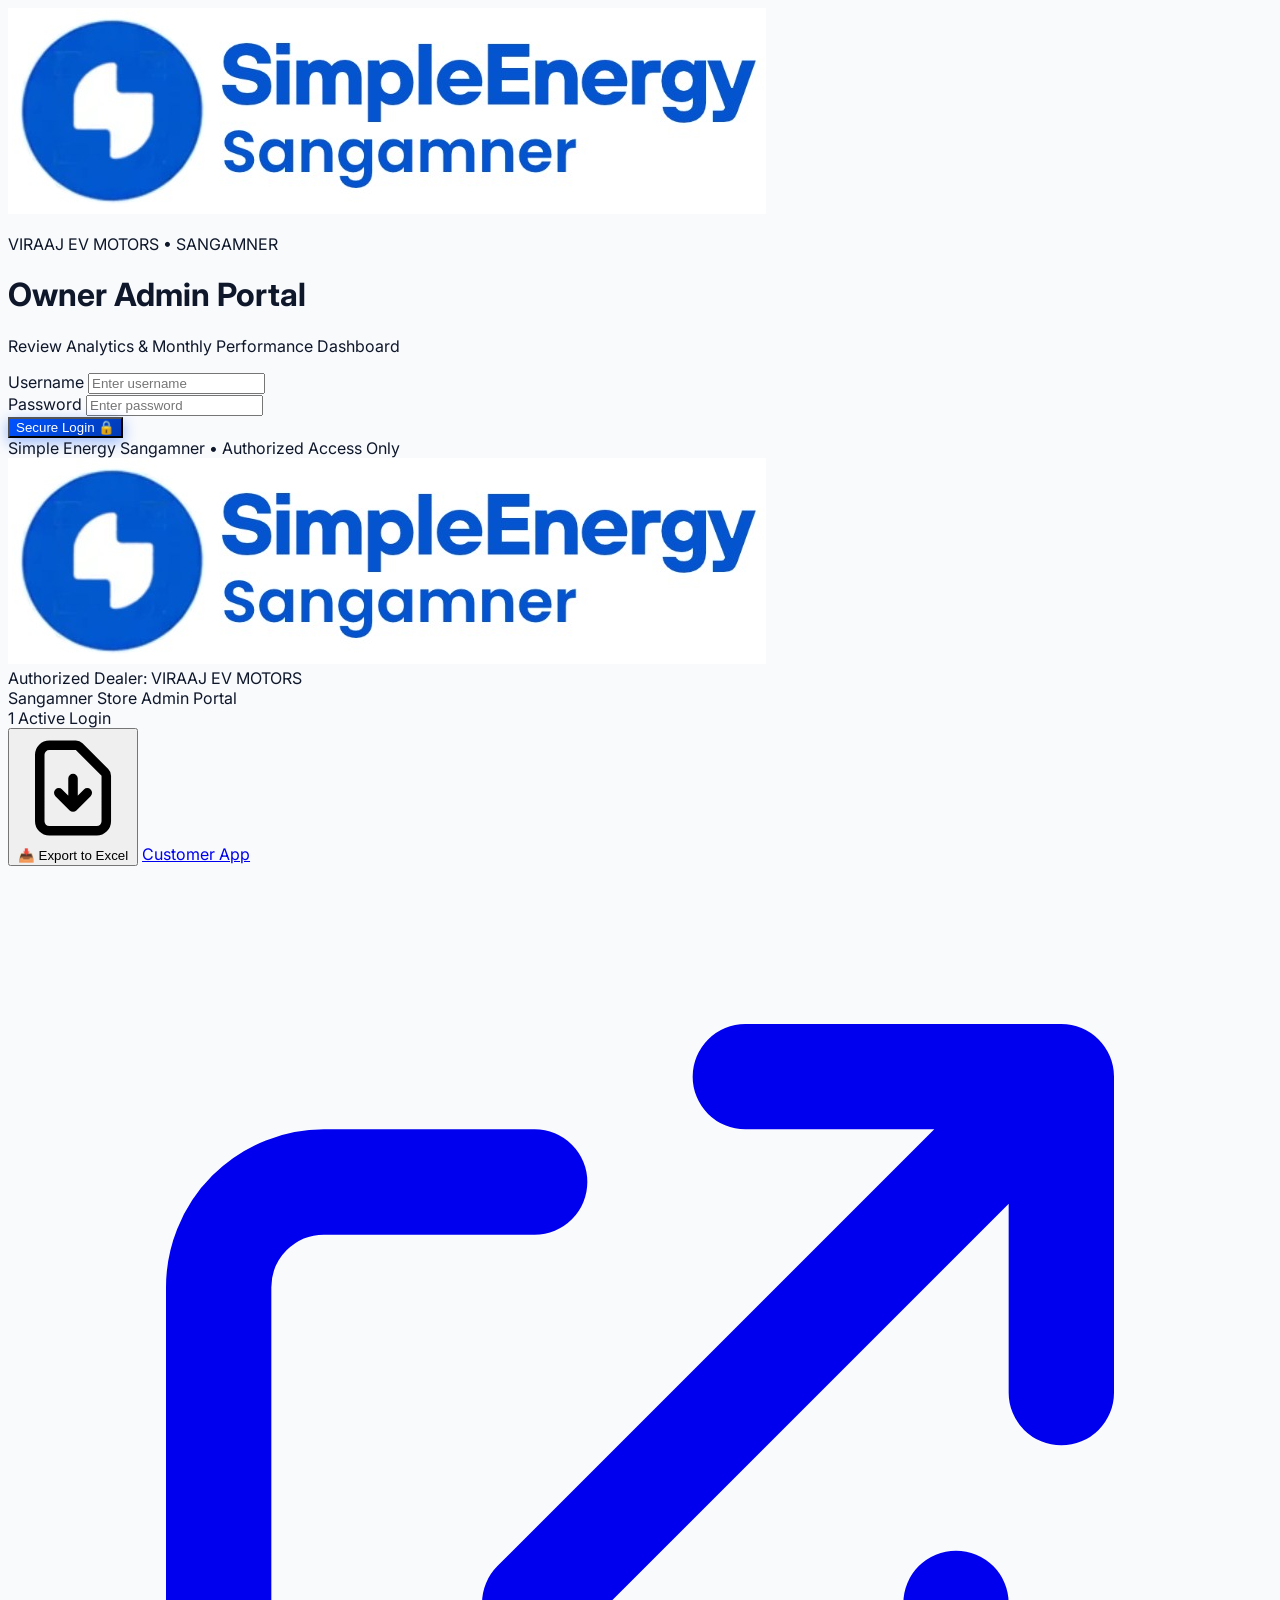
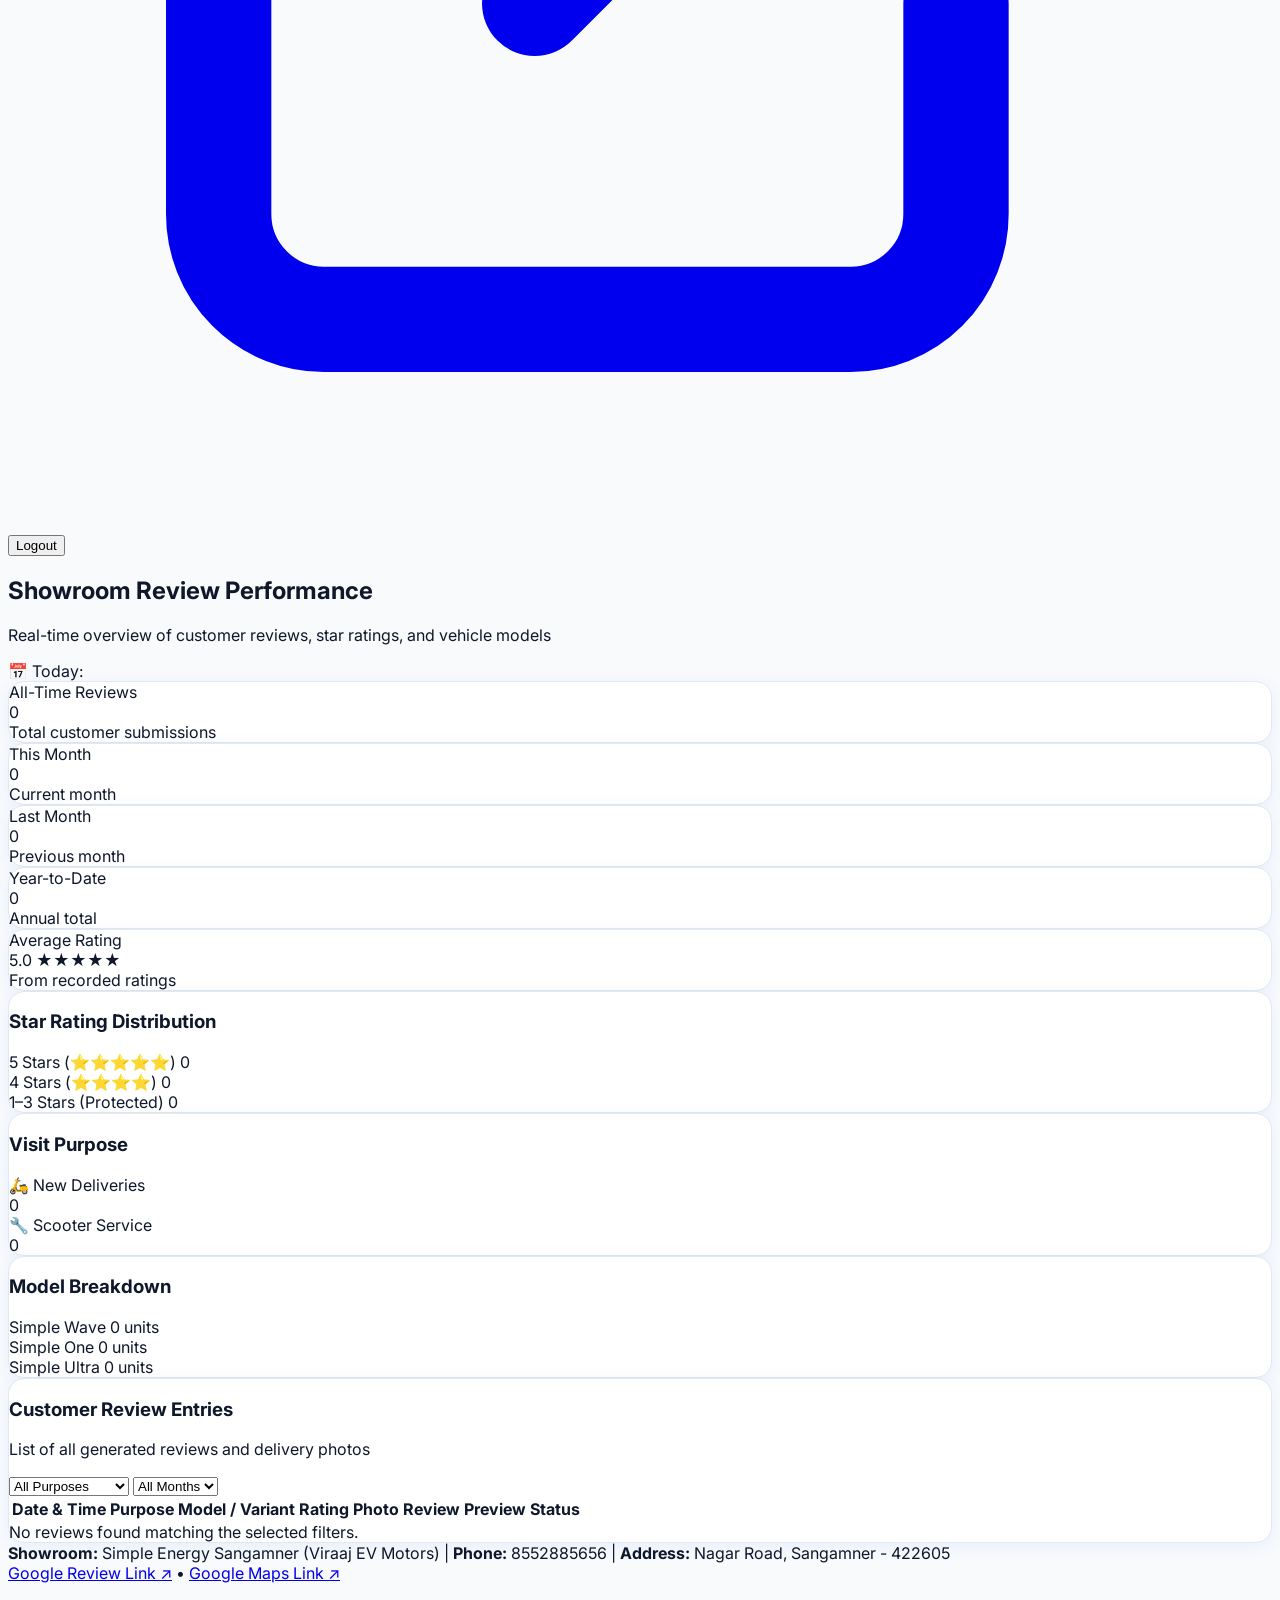
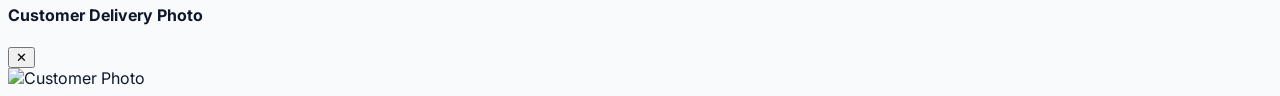
==== admin.html @ 9035f69a "Initial commit" ====
<!DOCTYPE html>
<html lang="en">
<head>
  <meta charset="UTF-8">
  <meta name="viewport" content="width=device-width, initial-scale=1.0">
  <title>Admin Portal - Simple Energy Sangamner | Viraaj EV Motors</title>
  <script src="https://cdn.tailwindcss.com"></script>
  <link rel="preconnect" href="https://fonts.googleapis.com">
  <link rel="preconnect" href="https://fonts.gstatic.com" crossorigin>
  <link href="https://fonts.googleapis.com/css2?family=Inter:wght@400;500;600;700;800;900&display=swap" rel="stylesheet">
  <link rel="stylesheet" href="style.css">
</head>
<body class="bg-slate-100 min-h-screen text-slate-800 font-sans">

  <!-- LOGIN SCREEN (Visible when not authenticated) -->
  <div id="loginSection" class="min-h-screen flex items-center justify-center p-4">
    <div class="bg-white max-w-md w-full rounded-2xl shadow-xl p-8 border border-slate-200">
      
      <div class="text-center mb-6 select-none">
        <!-- Official Logo Image -->
        <div class="flex justify-center mb-3">
          <img src="assets/official-logo.png" alt="Simple Energy Sangamner" class="h-14 w-auto object-contain">
        </div>
        <p class="text-xs font-bold text-slate-500 uppercase tracking-widest mt-1">VIRAAJ EV MOTORS • SANGAMNER</p>
        <h1 class="text-xl font-black text-slate-900 mt-3">Owner Admin Portal</h1>
        <p class="text-xs text-slate-500 mt-1">Review Analytics &amp; Monthly Performance Dashboard</p>
      </div>

      <div id="loginError" class="hidden mb-4 p-3 bg-rose-50 border border-rose-200 text-rose-700 text-xs rounded-xl font-medium"></div>

      <form id="loginForm" class="space-y-4">
        <div>
          <label class="block text-xs font-bold text-slate-700 uppercase mb-1">Username</label>
          <input type="text" id="usernameInput" required class="w-full p-3 border border-slate-300 rounded-xl text-sm focus:ring-2 focus:ring-blue-500 focus:outline-none" placeholder="Enter username">
        </div>

        <div>
          <label class="block text-xs font-bold text-slate-700 uppercase mb-1">Password</label>
          <input type="password" id="passwordInput" required class="w-full p-3 border border-slate-300 rounded-xl text-sm focus:ring-2 focus:ring-blue-500 focus:outline-none" placeholder="Enter password">
        </div>

        <button type="submit" class="brand-button-primary w-full py-3.5 rounded-xl font-bold text-sm transition">
          Secure Login 🔒
        </button>
      </form>

      <div class="mt-6 pt-4 border-t border-slate-100 text-center text-[11px] text-slate-400">
        Simple Energy Sangamner • Authorized Access Only
      </div>
    </div>
  </div>

  <!-- DASHBOARD SECTION (Visible when authenticated) -->
  <div id="dashboardSection" class="hidden min-h-screen pb-12">
    
    <!-- Top Admin Bar -->
    <header class="bg-white border-b border-slate-200 sticky top-0 z-30 shadow-sm">
      <div class="max-w-7xl mx-auto px-4 sm:px-6 py-3 flex flex-wrap justify-between items-center gap-4">
        
        <div class="flex items-center gap-3 select-none">
          <img src="assets/official-logo.png" alt="Simple Energy Sangamner" class="h-10 w-auto object-contain">
          <div class="h-6 w-px bg-slate-300 hidden sm:block"></div>
          <div class="hidden sm:flex flex-col">
            <div class="text-[10px] font-bold text-slate-500 uppercase tracking-wider">Authorized Dealer: VIRAAJ EV MOTORS</div>
            <div class="text-xs font-black text-slate-900 leading-tight">Sangamner Store Admin Portal</div>
          </div>
        </div>

        <div class="flex items-center gap-3">
          <!-- Session Badge -->
          <div id="activeSessionsBadge" class="hidden sm:flex items-center gap-1.5 px-2.5 py-1 bg-emerald-50 text-emerald-700 border border-emerald-200 rounded-full text-xs font-semibold">
            <span class="w-2 h-2 rounded-full bg-emerald-500 animate-pulse"></span>
            <span id="sessionCountText">1 Active Login</span>
          </div>

          <!-- Excel Export Button -->
          <button id="exportExcelBtn" class="px-3.5 py-2 bg-emerald-600 hover:bg-emerald-700 text-white rounded-xl text-xs font-bold shadow flex items-center gap-1.5 transition">
            <svg class="w-4 h-4" fill="none" stroke="currentColor" viewBox="0 0 24 24">
              <path stroke-linecap="round" stroke-linejoin="round" stroke-width="2" d="M12 10v6m0 0l-3-3m3 3l3-3m2 8H7a2 2 0 01-2-2V5a2 2 0 012-2h5.586a1 1 0 01.707.293l5.414 5.414a1 1 0 01.293.707V19a2 2 0 01-2 2z"></path>
            </svg>
            <span>📥 Export to Excel</span>
          </button>

          <!-- Back to Customer View -->
          <a href="index.html" target="_blank" class="px-3 py-2 bg-slate-100 hover:bg-slate-200 text-slate-700 rounded-xl text-xs font-semibold border border-slate-200 transition flex items-center gap-1">
            <span>Customer App</span>
            <svg class="w-3.5 h-3.5" fill="none" stroke="currentColor" viewBox="0 0 24 24">
              <path stroke-linecap="round" stroke-linejoin="round" stroke-width="2" d="M10 6H6a2 2 0 00-2 2v10a2 2 0 002 2h10a2 2 0 002-2v-4M14 4h6m0 0v6m0-6L10 14"></path>
            </svg>
          </a>

          <!-- Logout Button -->
          <button id="logoutBtn" class="px-3 py-2 bg-slate-800 hover:bg-slate-900 text-white rounded-xl text-xs font-semibold transition">
            Logout
          </button>
        </div>

      </div>
    </header>

    <!-- Main Dashboard Container -->
    <main class="max-w-7xl mx-auto px-4 sm:px-6 mt-6">
      
      <!-- Welcome Header -->
      <div class="flex flex-col sm:flex-row justify-between items-start sm:items-center gap-2 mb-6">
        <div>
          <h2 class="text-xl sm:text-2xl font-black text-slate-900">Showroom Review Performance</h2>
          <p class="text-xs text-slate-500 mt-0.5">Real-time overview of customer reviews, star ratings, and vehicle models</p>
        </div>
        <div class="text-xs text-slate-500 bg-white border border-slate-200 px-3 py-1.5 rounded-lg shadow-sm">
          <span>📅 Today: </span><strong id="currentDateDisplay" class="text-slate-800"></strong>
        </div>
      </div>

      <!-- KPI METRIC CARDS -->
      <div class="grid grid-cols-2 lg:grid-cols-5 gap-3 sm:gap-4 mb-6">
        
        <!-- Total Reviews -->
        <div class="brand-card p-4 bg-white border-blue-100">
          <div class="text-[11px] font-bold text-slate-500 uppercase tracking-wider">All-Time Reviews</div>
          <div id="kpiTotalReviews" class="text-2xl sm:text-3xl font-black text-blue-600 mt-1">0</div>
          <div class="text-[10px] text-slate-400 mt-1">Total customer submissions</div>
        </div>

        <!-- This Month -->
        <div class="brand-card p-4 bg-white border-emerald-100">
          <div class="text-[11px] font-bold text-slate-500 uppercase tracking-wider">This Month</div>
          <div id="kpiThisMonth" class="text-2xl sm:text-3xl font-black text-emerald-600 mt-1">0</div>
          <div id="kpiThisMonthLabel" class="text-[10px] text-emerald-700 font-medium mt-1">Current month</div>
        </div>

        <!-- Last Month -->
        <div class="brand-card p-4 bg-white border-slate-200">
          <div class="text-[11px] font-bold text-slate-500 uppercase tracking-wider">Last Month</div>
          <div id="kpiLastMonth" class="text-2xl sm:text-3xl font-black text-slate-800 mt-1">0</div>
          <div id="kpiLastMonthLabel" class="text-[10px] text-slate-400 mt-1">Previous month</div>
        </div>

        <!-- This Year -->
        <div class="brand-card p-4 bg-white border-indigo-100">
          <div class="text-[11px] font-bold text-slate-500 uppercase tracking-wider">Year-to-Date</div>
          <div id="kpiThisYear" class="text-2xl sm:text-3xl font-black text-indigo-600 mt-1">0</div>
          <div class="text-[10px] text-indigo-700 font-medium mt-1">Annual total</div>
        </div>

        <!-- Average Rating -->
        <div class="brand-card p-4 bg-white border-amber-100 col-span-2 lg:col-span-1">
          <div class="text-[11px] font-bold text-slate-500 uppercase tracking-wider">Average Rating</div>
          <div class="flex items-center gap-2 mt-1">
            <span id="kpiAvgRating" class="text-2xl sm:text-3xl font-black text-amber-500">5.0</span>
            <span class="text-amber-400 text-lg">★★★★★</span>
          </div>
          <div class="text-[10px] text-slate-400 mt-1">From recorded ratings</div>
        </div>

      </div>

      <!-- ANALYTICS BREAKDOWN SECTION -->
      <div class="grid grid-cols-1 md:grid-cols-3 gap-4 mb-6">
        
        <!-- Stars Breakdown -->
        <div class="brand-card p-5 bg-white">
          <h3 class="text-xs font-bold text-slate-700 uppercase tracking-wider mb-3">Star Rating Distribution</h3>
          <div class="space-y-2 text-xs">
            <div class="flex items-center justify-between">
              <span class="font-semibold text-slate-700">5 Stars (⭐⭐⭐⭐⭐)</span>
              <span id="statStar5" class="font-bold text-blue-600">0</span>
            </div>
            <div class="w-full bg-slate-100 rounded-full h-2">
              <div id="barStar5" class="bg-blue-600 h-2 rounded-full" style="width: 0%"></div>
            </div>

            <div class="flex items-center justify-between pt-1">
              <span class="font-semibold text-slate-700">4 Stars (⭐⭐⭐⭐)</span>
              <span id="statStar4" class="font-bold text-emerald-600">0</span>
            </div>
            <div class="w-full bg-slate-100 rounded-full h-2">
              <div id="barStar4" class="bg-emerald-500 h-2 rounded-full" style="width: 0%"></div>
            </div>

            <div class="flex items-center justify-between pt-1">
              <span class="font-semibold text-slate-700">1–3 Stars (Protected)</span>
              <span id="statStarGrievance" class="font-bold text-amber-600">0</span>
            </div>
            <div class="w-full bg-slate-100 rounded-full h-2">
              <div id="barStarGrievance" class="bg-amber-400 h-2 rounded-full" style="width: 0%"></div>
            </div>
          </div>
        </div>

        <!-- Purpose Breakdown -->
        <div class="brand-card p-5 bg-white">
          <h3 class="text-xs font-bold text-slate-700 uppercase tracking-wider mb-3">Visit Purpose</h3>
          <div class="space-y-3 text-xs">
            <div class="p-3 bg-blue-50 rounded-xl flex items-center justify-between">
              <div class="flex items-center gap-2">
                <span class="text-lg">🛵</span>
                <span class="font-bold text-blue-900">New Deliveries</span>
              </div>
              <span id="statPurposeSales" class="font-black text-blue-700 text-base">0</span>
            </div>

            <div class="p-3 bg-indigo-50 rounded-xl flex items-center justify-between">
              <div class="flex items-center gap-2">
                <span class="text-lg">🔧</span>
                <span class="font-bold text-indigo-900">Scooter Service</span>
              </div>
              <span id="statPurposeService" class="font-black text-indigo-700 text-base">0</span>
            </div>
          </div>
        </div>

        <!-- Model Popularity -->
        <div class="brand-card p-5 bg-white">
          <h3 class="text-xs font-bold text-slate-700 uppercase tracking-wider mb-3">Model Breakdown</h3>
          <div class="space-y-2.5 text-xs">
            <div class="flex justify-between items-center">
              <span class="font-semibold text-slate-700">Simple Wave</span>
              <span id="statModelWave" class="font-bold text-slate-900">0 units</span>
            </div>
            <div class="flex justify-between items-center">
              <span class="font-semibold text-slate-700">Simple One</span>
              <span id="statModelOne" class="font-bold text-slate-900">0 units</span>
            </div>
            <div class="flex justify-between items-center">
              <span class="font-semibold text-slate-700">Simple Ultra</span>
              <span id="statModelUltra" class="font-bold text-slate-900">0 units</span>
            </div>
          </div>
        </div>

      </div>

      <!-- DETAILED REVIEWS TABLE & FILTER -->
      <div class="brand-card bg-white overflow-hidden">
        
        <!-- Table Header & Controls -->
        <div class="p-4 sm:p-5 border-b border-slate-200 flex flex-col sm:flex-row justify-between items-start sm:items-center gap-3">
          <div>
            <h3 class="text-base font-bold text-slate-900">Customer Review Entries</h3>
            <p class="text-xs text-slate-500">List of all generated reviews and delivery photos</p>
          </div>

          <!-- Filters -->
          <div class="flex flex-wrap items-center gap-2">
            <select id="filterPurpose" class="text-xs p-2 border border-slate-300 rounded-lg bg-slate-50 focus:outline-none">
              <option value="all">All Purposes</option>
              <option value="Scooter Delivery">Scooter Delivery</option>
              <option value="Scooter Service">Scooter Service</option>
            </select>

            <select id="filterMonth" class="text-xs p-2 border border-slate-300 rounded-lg bg-slate-50 focus:outline-none">
              <option value="all">All Months</option>
            </select>
          </div>
        </div>

        <!-- Table -->
        <div class="overflow-x-auto">
          <table class="w-full text-left text-xs text-slate-700">
            <thead class="bg-slate-50 text-slate-500 uppercase tracking-wider font-bold border-b border-slate-200">
              <tr>
                <th class="p-3">Date &amp; Time</th>
                <th class="p-3">Purpose</th>
                <th class="p-3">Model / Variant</th>
                <th class="p-3">Rating</th>
                <th class="p-3">Photo</th>
                <th class="p-3">Review Preview</th>
                <th class="p-3">Status</th>
              </tr>
            </thead>
            <tbody id="reviewsTableBody" class="divide-y divide-slate-100">
              <!-- Injected by admin.js -->
            </tbody>
          </table>
        </div>

        <div id="noReviewsNotice" class="hidden p-8 text-center text-xs text-slate-400">
          No reviews found matching the selected filters.
        </div>

      </div>

      <!-- Showroom Contact Quick Reference in Dashboard -->
      <div class="mt-6 p-4 bg-white rounded-xl border border-slate-200 text-xs text-slate-600 flex flex-wrap justify-between items-center gap-2">
        <div>
          <strong>Showroom:</strong> Simple Energy Sangamner (Viraaj EV Motors) | <strong>Phone:</strong> 8552885656 | <strong>Address:</strong> Nagar Road, Sangamner - 422605
        </div>
        <div class="flex gap-2">
          <a href="https://share.google/Ez8gatw2OtRbE2urZ" target="_blank" class="text-blue-600 hover:underline">Google Review Link ↗</a>
          <span>•</span>
          <a href="https://maps.app.goo.gl/kRE9Zcui61BRVoaZ8" target="_blank" class="text-blue-600 hover:underline">Google Maps Link ↗</a>
        </div>
      </div>

    </main>

  </div>

  <!-- PHOTO PREVIEW MODAL -->
  <div id="photoModal" class="fixed inset-0 bg-slate-900/70 z-50 hidden items-center justify-center p-4">
    <div class="bg-white rounded-2xl max-w-lg w-full p-4 text-center shadow-2xl">
      <div class="flex justify-between items-center mb-2">
        <h4 class="text-xs font-bold text-slate-800">Customer Delivery Photo</h4>
        <button onclick="closePhotoModal()" class="text-slate-400 hover:text-slate-600 text-sm font-bold">✕</button>
      </div>
      <img id="modalPhotoImg" src="" alt="Customer Photo" class="w-full max-h-[75vh] object-contain rounded-xl border border-slate-200">
    </div>
  </div>

  <script src="admin.js"></script>
</body>
</html>
---- style.css ----
/* Simple Energy Sangamner - AI Review Assistant Theme */
:root {
  --primary-blue: #0052ff;
  --primary-dark: #003bb5;
  --primary-light: #e8f0fe;
  --primary-glow: rgba(0, 82, 255, 0.25);
  --accent-cyan: #00d2ff;
  --text-dark: #0f172a;
  --text-muted: #64748b;
  --bg-light: #f8fafc;
  --card-bg: #ffffff;
  --gold-star: #fbbf24;
  --gold-star-active: #f59e0b;
}

body {
  font-family: 'Inter', -apple-system, BlinkMacSystemFont, 'Segoe UI', Roboto, Helvetica, Arial, sans-serif;
  background-color: var(--bg-light);
  color: var(--text-dark);
  -webkit-font-smoothing: antialiased;
}

/* Glassmorphism & Card Styles */
.brand-card {
  background: #ffffff;
  border: 1px solid #e2e8f0;
  border-radius: 1rem;
  box-shadow: 0 4px 20px -2px rgba(0, 82, 255, 0.08);
  transition: all 0.25s ease;
}

.brand-card:hover {
  box-shadow: 0 8px 30px -4px rgba(0, 82, 255, 0.12);
}

.brand-button-primary {
  background: linear-gradient(135deg, #0052ff 0%, #003bb5 100%);
  color: #ffffff;
  box-shadow: 0 4px 14px 0 rgba(0, 82, 255, 0.39);
  transition: all 0.2s ease;
}

.brand-button-primary:hover {
  background: linear-gradient(135deg, #0045d8 0%, #003199 100%);
  box-shadow: 0 6px 20px rgba(0, 82, 255, 0.5);
  transform: translateY(-1px);
}

.brand-button-primary:active {
  transform: translateY(1px);
}

/* Pulsing highlight for Google CTA button */
@keyframes pulse-subtle {
  0%, 100% {
    box-shadow: 0 4px 16px rgba(0, 82, 255, 0.4);
  }
  50% {
    box-shadow: 0 6px 24px rgba(0, 82, 255, 0.65);
  }
}

.pulse-cta {
  animation: pulse-subtle 2.5s infinite;
}

/* Custom Chip Styles */
.chip-btn {
  border: 1.5px solid #e2e8f0;
  background-color: #ffffff;
  color: #334155;
  transition: all 0.2s cubic-bezier(0.4, 0, 0.2, 1);
  cursor: pointer;
}

.chip-btn:hover {
  border-color: #93c5fd;
  background-color: #eff6ff;
  color: #0052ff;
}

.chip-btn.active {
  border-color: #0052ff;
  background-color: #e8f0fe;
  color: #0052ff;
  font-weight: 600;
  box-shadow: 0 2px 8px rgba(0, 82, 255, 0.15);
}

/* Star rating interaction */
.star-btn {
  font-size: 2.25rem;
  color: #cbd5e1;
  transition: transform 0.15s ease, color 0.15s ease;
  cursor: pointer;
  user-select: none;
}

.star-btn.active {
  color: var(--gold-star);
  text-shadow: 0 2px 8px rgba(245, 158, 11, 0.35);
}

.star-btn:hover {
  transform: scale(1.15);
}

/* Custom scrollbars */
::-webkit-scrollbar {
  width: 6px;
  height: 6px;
}
::-webkit-scrollbar-track {
  background: #f1f5f9;
}
::-webkit-scrollbar-thumb {
  background: #cbd5e1;
  border-radius: 3px;
}
::-webkit-scrollbar-thumb:hover {
  background: #94a3b8;
}

/* Printable Standee Styles */
@media print {
  .no-print {
    display: none !important;
  }
  .print-only {
    display: block !important;
  }
  body {
    background: #ffffff !important;
    padding: 0 !important;
  }
}
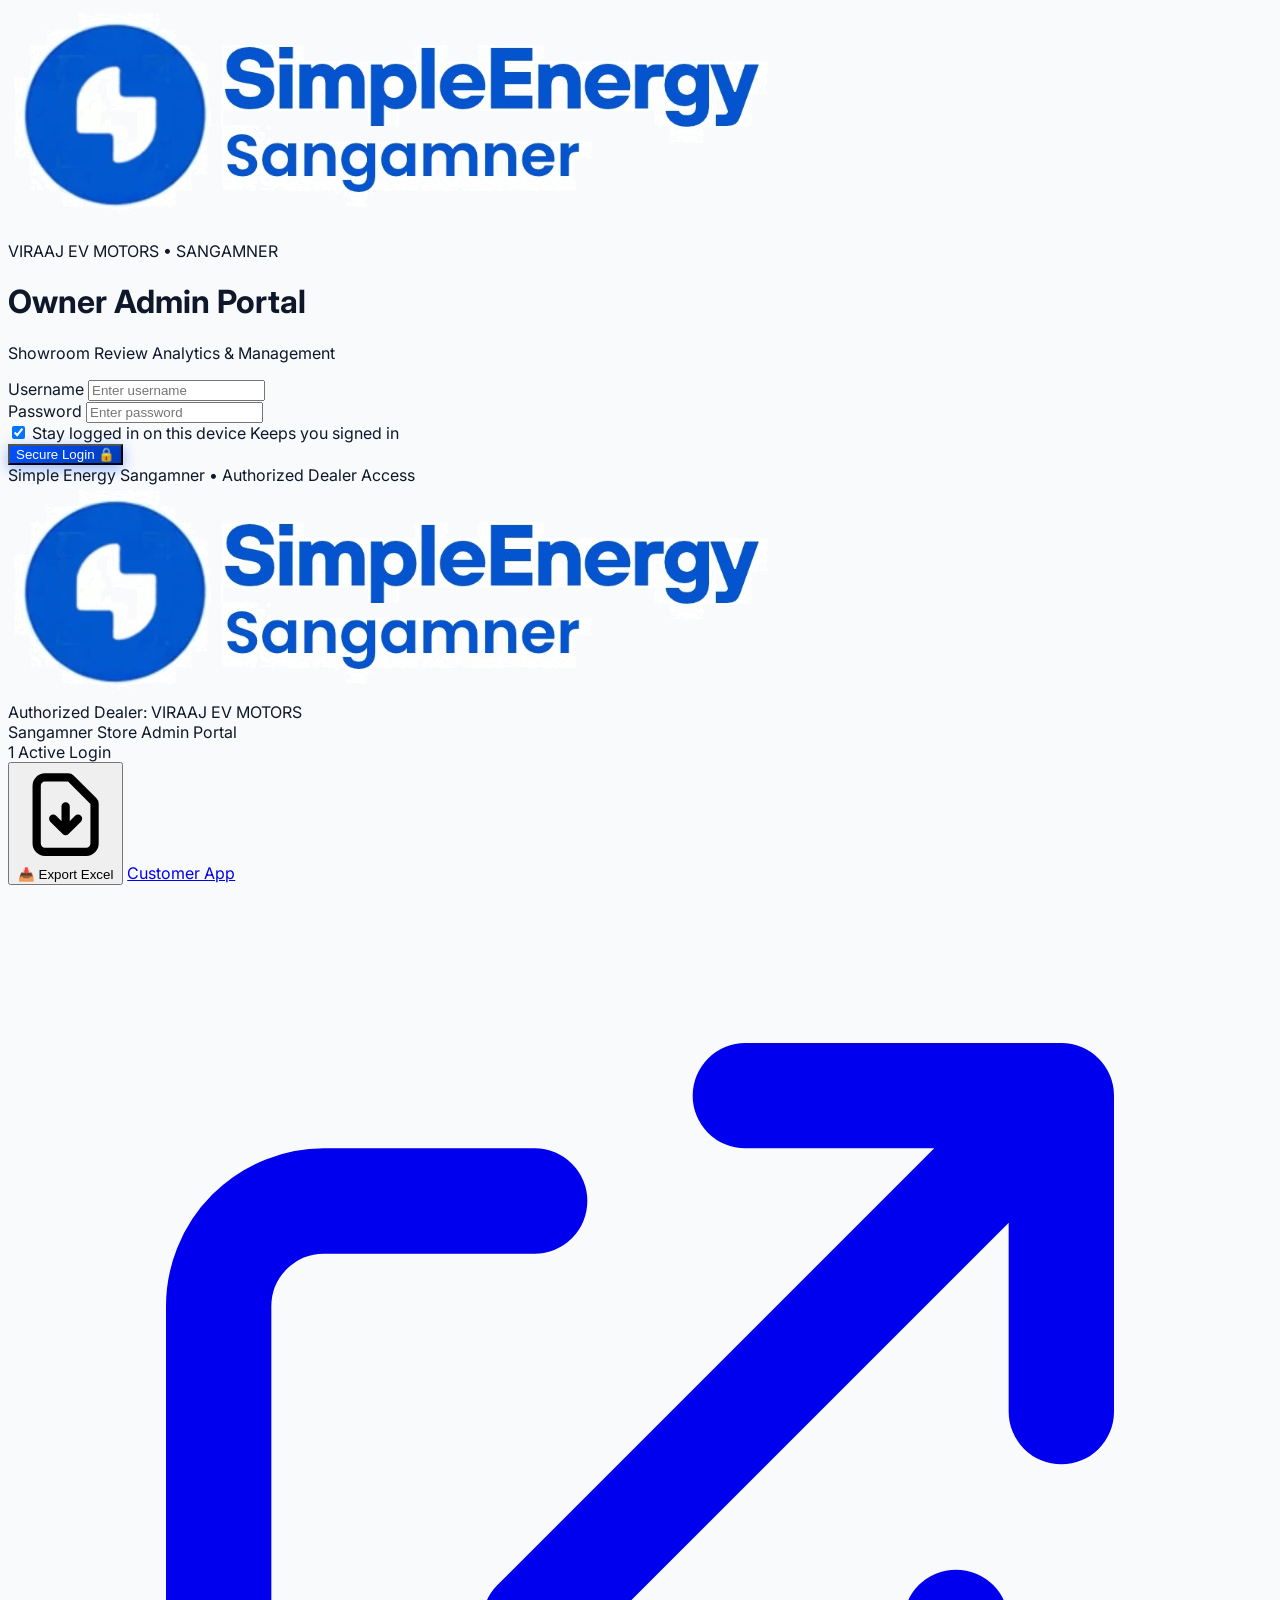
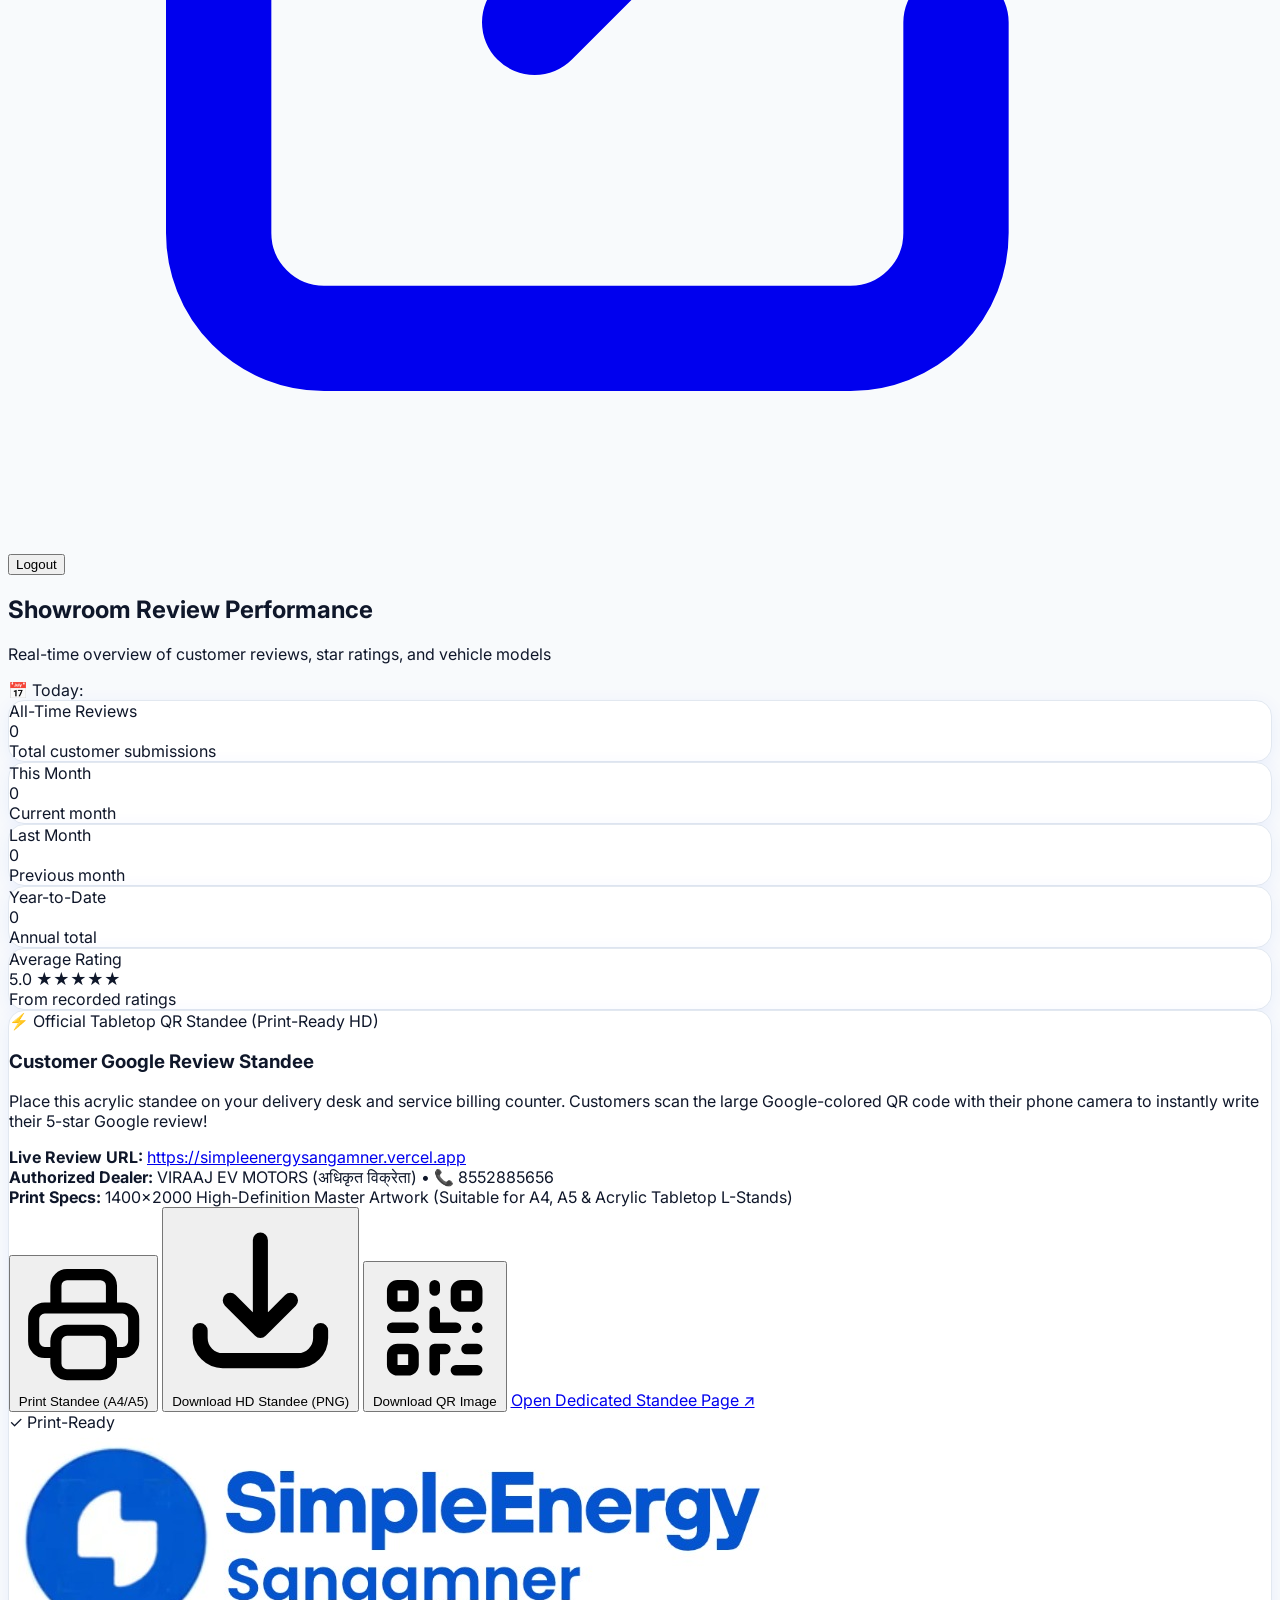
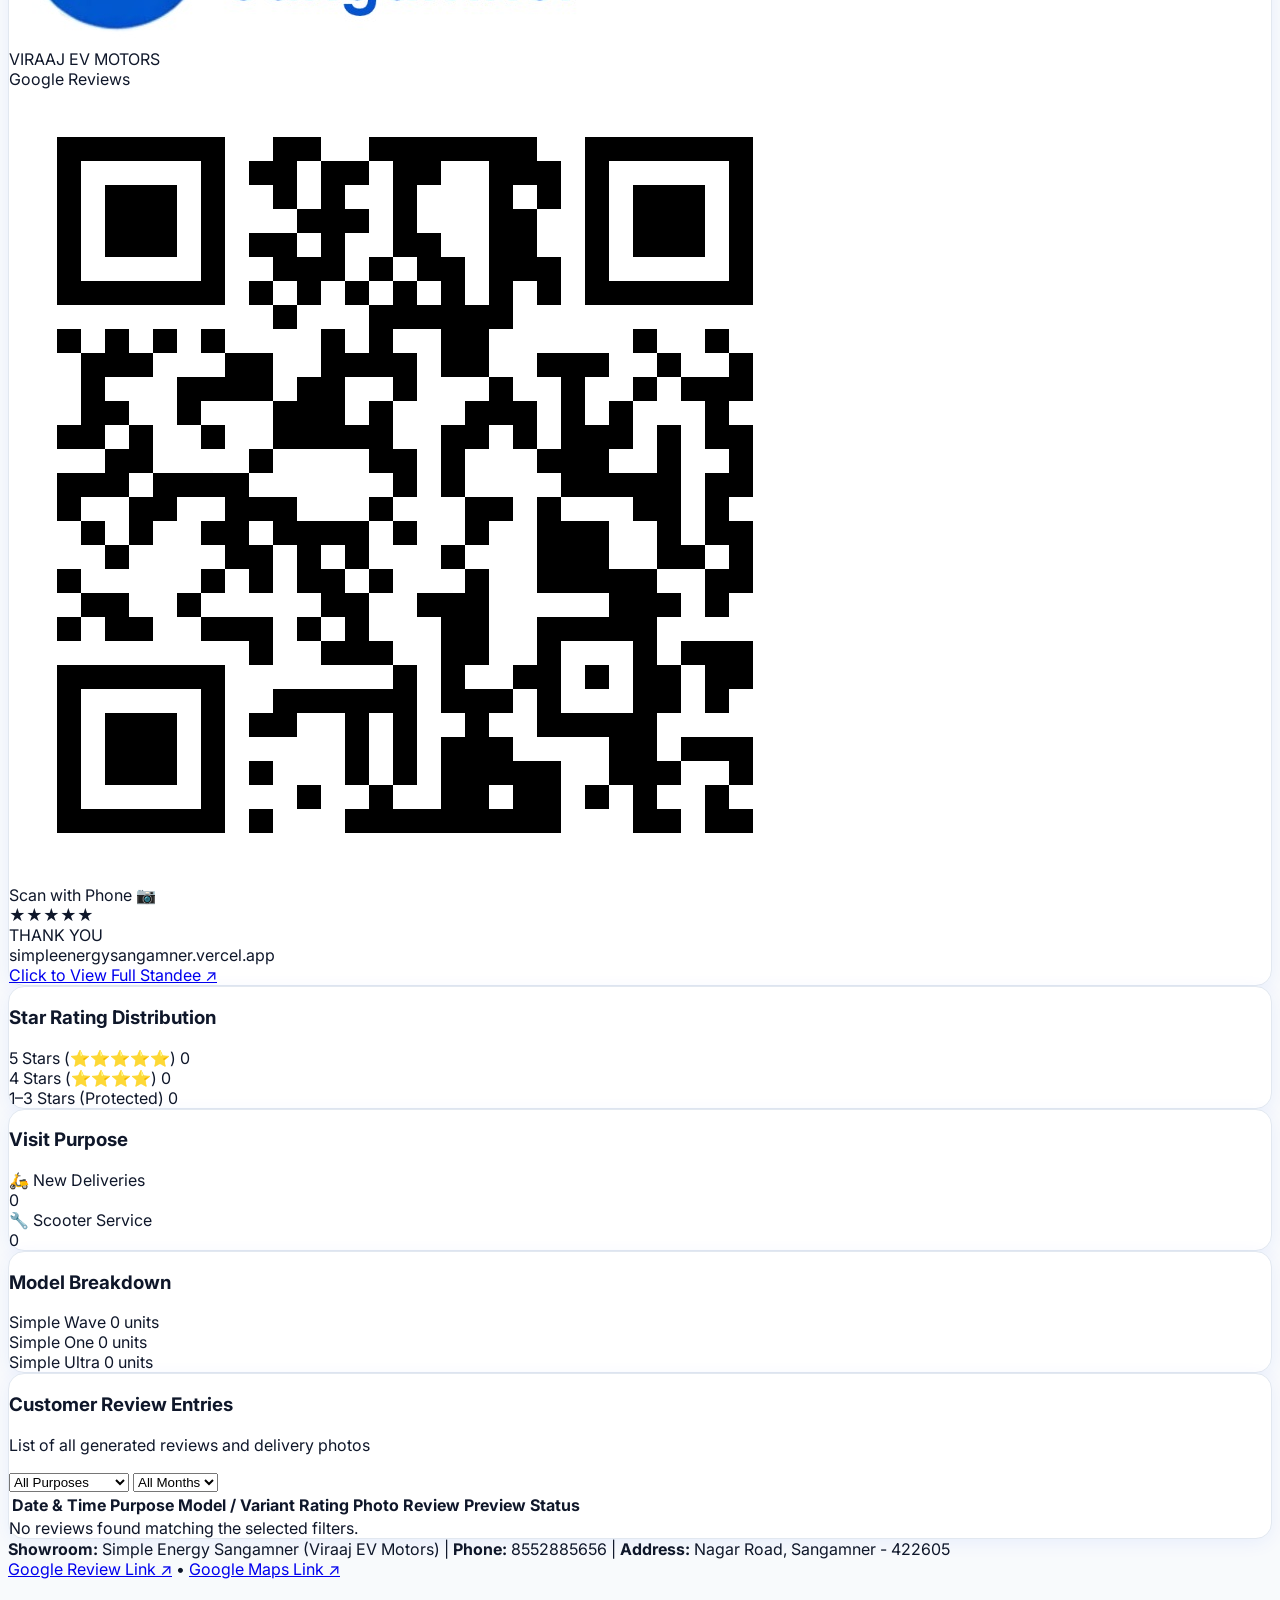
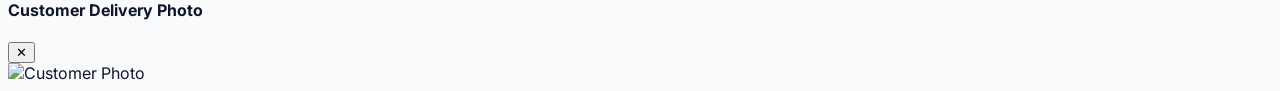
==== commit eb92ae26: "Updated code" ====
--- a/admin.html
+++ b/admin.html
@@ -5,47 +5,74 @@
   <meta name="viewport" content="width=device-width, initial-scale=1.0">
   <title>Admin Portal - Simple Energy Sangamner | Viraaj EV Motors</title>
   <script src="https://cdn.tailwindcss.com"></script>
+  <!-- QRCode.js for Admin Standee rendering -->
+  <script src="https://cdnjs.cloudflare.com/ajax/libs/qrcodejs/1.0.0/qrcode.min.js"></script>
   <link rel="preconnect" href="https://fonts.googleapis.com">
   <link rel="preconnect" href="https://fonts.gstatic.com" crossorigin>
-  <link href="https://fonts.googleapis.com/css2?family=Inter:wght@400;500;600;700;800;900&display=swap" rel="stylesheet">
+  <link href="https://fonts.googleapis.com/css2?family=Inter:wght@400;500;600;700;800;900&family=Noto+Sans+Devanagari:wght@500;600;700;800;900&display=swap" rel="stylesheet">
   <link rel="stylesheet" href="style.css">
+  <style>
+    @media print {
+      .no-print, header, .admin-analytics-section, .admin-table-section {
+        display: none !important;
+      }
+      body {
+        background: #ffffff !important;
+        padding: 0 !important;
+      }
+      #printableStandeeSection {
+        display: block !important;
+        margin: 0 auto !important;
+        max-width: 100% !important;
+        border: 2px solid #0052ff !important;
+      }
+    }
+  </style>
 </head>
 <body class="bg-slate-100 min-h-screen text-slate-800 font-sans">
 
   <!-- LOGIN SCREEN (Visible when not authenticated) -->
   <div id="loginSection" class="min-h-screen flex items-center justify-center p-4">
-    <div class="bg-white max-w-md w-full rounded-2xl shadow-xl p-8 border border-slate-200">
+    <div class="bg-white max-w-md w-full rounded-3xl shadow-2xl p-8 border border-slate-200">
       
       <div class="text-center mb-6 select-none">
-        <!-- Official Logo Image -->
         <div class="flex justify-center mb-3">
-          <img src="assets/official-logo.png" alt="Simple Energy Sangamner" class="h-14 w-auto object-contain">
-        </div>
-        <p class="text-xs font-bold text-slate-500 uppercase tracking-widest mt-1">VIRAAJ EV MOTORS • SANGAMNER</p>
-        <h1 class="text-xl font-black text-slate-900 mt-3">Owner Admin Portal</h1>
-        <p class="text-xs text-slate-500 mt-1">Review Analytics &amp; Monthly Performance Dashboard</p>
-      </div>
-
-      <div id="loginError" class="hidden mb-4 p-3 bg-rose-50 border border-rose-200 text-rose-700 text-xs rounded-xl font-medium"></div>
+          <img src="assets/user_logo_cropped.png" alt="Simple Energy Sangamner" class="h-14 w-auto object-contain">
+        </div>
+        <p class="text-[11px] font-extrabold text-slate-500 uppercase tracking-widest mt-1">VIRAAJ EV MOTORS • SANGAMNER</p>
+        <h1 class="text-2xl font-black text-slate-900 mt-2">Owner Admin Portal</h1>
+        <p class="text-xs text-slate-500 mt-0.5">Showroom Review Analytics &amp; Management</p>
+      </div>
+
+      <div id="loginError" class="hidden mb-4 p-3.5 bg-rose-50 border border-rose-200 text-rose-700 text-xs rounded-xl font-medium"></div>
 
       <form id="loginForm" class="space-y-4">
         <div>
           <label class="block text-xs font-bold text-slate-700 uppercase mb-1">Username</label>
-          <input type="text" id="usernameInput" required class="w-full p-3 border border-slate-300 rounded-xl text-sm focus:ring-2 focus:ring-blue-500 focus:outline-none" placeholder="Enter username">
+          <input type="text" id="usernameInput" required class="w-full p-3.5 border border-slate-300 rounded-xl text-sm focus:ring-2 focus:ring-blue-500 focus:outline-none" placeholder="Enter username">
         </div>
 
         <div>
           <label class="block text-xs font-bold text-slate-700 uppercase mb-1">Password</label>
-          <input type="password" id="passwordInput" required class="w-full p-3 border border-slate-300 rounded-xl text-sm focus:ring-2 focus:ring-blue-500 focus:outline-none" placeholder="Enter password">
-        </div>
-
-        <button type="submit" class="brand-button-primary w-full py-3.5 rounded-xl font-bold text-sm transition">
+          <input type="password" id="passwordInput" required class="w-full p-3.5 border border-slate-300 rounded-xl text-sm focus:ring-2 focus:ring-blue-500 focus:outline-none" placeholder="Enter password">
+        </div>
+
+        <!-- STAY LOGGED IN CHECKBOX (User-requested feature) -->
+        <div class="flex items-center justify-between pt-1">
+          <label class="flex items-center gap-2 cursor-pointer select-none">
+            <input type="checkbox" id="stayLoggedInCheckbox" checked class="w-4 h-4 text-blue-600 rounded border-slate-300 focus:ring-blue-500 cursor-pointer">
+            <span class="text-xs font-bold text-slate-700">Stay logged in on this device</span>
+          </label>
+          <span class="text-[10px] text-slate-400">Keeps you signed in</span>
+        </div>
+
+        <button type="submit" class="brand-button-primary w-full py-4 rounded-xl font-bold text-sm transition mt-2">
           Secure Login 🔒
         </button>
       </form>
 
       <div class="mt-6 pt-4 border-t border-slate-100 text-center text-[11px] text-slate-400">
-        Simple Energy Sangamner • Authorized Access Only
+        Simple Energy Sangamner • Authorized Dealer Access
       </div>
     </div>
   </div>
@@ -54,11 +81,11 @@
   <div id="dashboardSection" class="hidden min-h-screen pb-12">
     
     <!-- Top Admin Bar -->
-    <header class="bg-white border-b border-slate-200 sticky top-0 z-30 shadow-sm">
+    <header class="bg-white border-b border-slate-200 sticky top-0 z-30 shadow-sm no-print">
       <div class="max-w-7xl mx-auto px-4 sm:px-6 py-3 flex flex-wrap justify-between items-center gap-4">
         
         <div class="flex items-center gap-3 select-none">
-          <img src="assets/official-logo.png" alt="Simple Energy Sangamner" class="h-10 w-auto object-contain">
+          <img src="assets/user_logo_cropped.png" alt="Simple Energy Sangamner" class="h-10 w-auto object-contain">
           <div class="h-6 w-px bg-slate-300 hidden sm:block"></div>
           <div class="hidden sm:flex flex-col">
             <div class="text-[10px] font-bold text-slate-500 uppercase tracking-wider">Authorized Dealer: VIRAAJ EV MOTORS</div>
@@ -66,7 +93,7 @@
           </div>
         </div>
 
-        <div class="flex items-center gap-3">
+        <div class="flex items-center gap-2.5">
           <!-- Session Badge -->
           <div id="activeSessionsBadge" class="hidden sm:flex items-center gap-1.5 px-2.5 py-1 bg-emerald-50 text-emerald-700 border border-emerald-200 rounded-full text-xs font-semibold">
             <span class="w-2 h-2 rounded-full bg-emerald-500 animate-pulse"></span>
@@ -78,7 +105,7 @@
             <svg class="w-4 h-4" fill="none" stroke="currentColor" viewBox="0 0 24 24">
               <path stroke-linecap="round" stroke-linejoin="round" stroke-width="2" d="M12 10v6m0 0l-3-3m3 3l3-3m2 8H7a2 2 0 01-2-2V5a2 2 0 012-2h5.586a1 1 0 01.707.293l5.414 5.414a1 1 0 01.293.707V19a2 2 0 01-2 2z"></path>
             </svg>
-            <span>📥 Export to Excel</span>
+            <span>📥 Export Excel</span>
           </button>
 
           <!-- Back to Customer View -->
@@ -89,7 +116,7 @@
             </svg>
           </a>
 
-          <!-- Logout Button -->
+          <!-- Logout Button (Resets persistent login) -->
           <button id="logoutBtn" class="px-3 py-2 bg-slate-800 hover:bg-slate-900 text-white rounded-xl text-xs font-semibold transition">
             Logout
           </button>
@@ -102,7 +129,7 @@
     <main class="max-w-7xl mx-auto px-4 sm:px-6 mt-6">
       
       <!-- Welcome Header -->
-      <div class="flex flex-col sm:flex-row justify-between items-start sm:items-center gap-2 mb-6">
+      <div class="flex flex-col sm:flex-row justify-between items-start sm:items-center gap-2 mb-6 no-print">
         <div>
           <h2 class="text-xl sm:text-2xl font-black text-slate-900">Showroom Review Performance</h2>
           <p class="text-xs text-slate-500 mt-0.5">Real-time overview of customer reviews, star ratings, and vehicle models</p>
@@ -113,7 +140,7 @@
       </div>
 
       <!-- KPI METRIC CARDS -->
-      <div class="grid grid-cols-2 lg:grid-cols-5 gap-3 sm:gap-4 mb-6">
+      <div class="grid grid-cols-2 lg:grid-cols-5 gap-3 sm:gap-4 mb-6 admin-analytics-section no-print">
         
         <!-- Total Reviews -->
         <div class="brand-card p-4 bg-white border-blue-100">
@@ -155,8 +182,116 @@
 
       </div>
 
+      <!-- EMBEDDED SHOWROOM QR STANDEE SECTION (Integrated right inside Admin Dashboard) -->
+      <div class="brand-card bg-gradient-to-r from-blue-900 via-blue-800 to-indigo-950 rounded-3xl p-6 sm:p-7 mb-6 text-white shadow-xl relative overflow-hidden border border-blue-900">
+        
+        <div class="flex flex-col lg:flex-row items-center justify-between gap-6">
+          
+          <!-- Left: Info & Actions -->
+          <div class="flex-1 text-center lg:text-left space-y-3">
+            <div class="inline-flex items-center gap-2 px-3 py-1 rounded-full bg-emerald-500/20 border border-emerald-400/30 text-emerald-300 text-xs font-bold uppercase tracking-wider">
+              <span>⚡ Official Tabletop QR Standee (Print-Ready HD)</span>
+            </div>
+            
+            <h3 class="text-2xl sm:text-3xl font-black text-white tracking-tight">
+              Customer Google Review Standee
+            </h3>
+            
+            <p class="text-xs sm:text-sm text-blue-100 max-w-xl leading-relaxed">
+              Place this acrylic standee on your delivery desk and service billing counter. Customers scan the large Google-colored QR code with their phone camera to instantly write their 5-star Google review!
+            </p>
+
+            <div class="p-3.5 bg-black/30 rounded-2xl border border-white/10 text-xs text-blue-200 space-y-1.5">
+              <div><strong>Live Review URL:</strong> <a href="https://simpleenergysangamner.vercel.app" target="_blank" class="text-emerald-400 font-mono underline hover:text-emerald-300">https://simpleenergysangamner.vercel.app</a></div>
+              <div><strong>Authorized Dealer:</strong> VIRAAJ EV MOTORS (अधिकृत विक्रेता) • 📞 8552885656</div>
+              <div><strong>Print Specs:</strong> 1400×2000 High-Definition Master Artwork (Suitable for A4, A5 &amp; Acrylic Tabletop L-Stands)</div>
+            </div>
+
+            <!-- Action Buttons -->
+            <div class="flex flex-wrap items-center justify-center lg:justify-start gap-3 pt-2">
+              <button onclick="printEmbeddedStandee()" class="px-5 py-2.5 bg-blue-500 hover:bg-blue-400 text-white font-bold text-xs rounded-xl shadow-lg transition flex items-center gap-2">
+                <svg class="w-4 h-4" fill="none" stroke="currentColor" viewBox="0 0 24 24">
+                  <path stroke-linecap="round" stroke-linejoin="round" stroke-width="2" d="M17 17h2a2 2 0 002-2v-4a2 2 0 00-2-2H5a2 2 0 00-2 2v4a2 2 0 002 2h2m2 4h6a2 2 0 002-2v-4a2 2 0 00-2-2H9a2 2 0 00-2 2v4a2 2 0 002 2zm8-12V5a2 2 0 00-2-2H9a2 2 0 00-2 2v4h10z"></path>
+                </svg>
+                <span>Print Standee (A4/A5)</span>
+              </button>
+
+              <button onclick="downloadStandeeHD()" class="px-4 py-2.5 bg-emerald-600 hover:bg-emerald-500 text-white font-bold text-xs rounded-xl shadow-md transition flex items-center gap-2">
+                <svg class="w-4 h-4" fill="none" stroke="currentColor" viewBox="0 0 24 24">
+                  <path stroke-linecap="round" stroke-linejoin="round" stroke-width="2" d="M4 16v1a3 3 0 003 3h10a3 3 0 003-3v-1m-4-4l-4 4m0 0l-4-4m4 4V4"></path>
+                </svg>
+                <span>Download HD Standee (PNG)</span>
+              </button>
+              
+              <button onclick="downloadQRCodePNG()" class="px-4 py-2.5 bg-white/10 hover:bg-white/20 text-white font-semibold text-xs rounded-xl border border-white/20 transition flex items-center gap-2">
+                <svg class="w-4 h-4 text-emerald-400" fill="none" stroke="currentColor" viewBox="0 0 24 24">
+                  <path stroke-linecap="round" stroke-linejoin="round" stroke-width="2" d="M12 4v1m6 11h2m-6 0h-2v4m0-11v3m0 0h.01M12 12h4.01M16 20h4M4 12h4m12 0h.01M5 8h2a1 1 0 001-1V5a1 1 0 00-1-1H5a1 1 0 00-1 1v2a1 1 0 001 1zm12 0h2a1 1 0 001-1V5a1 1 0 00-1-1h-2a1 1 0 00-1 1v2a1 1 0 001 1zM5 20h2a1 1 0 001-1v-2a1 1 0 00-1-1H5a1 1 0 00-1 1v2a1 1 0 001 1z"></path>
+                </svg>
+                <span>Download QR Image</span>
+              </button>
+
+              <a href="standee.html" target="_blank" class="px-4 py-2.5 bg-white/10 hover:bg-white/20 text-blue-200 font-semibold text-xs rounded-xl border border-white/20 transition flex items-center gap-1.5">
+                <span>Open Dedicated Standee Page ↗</span>
+              </a>
+            </div>
+          </div>
+
+          <!-- Right: Compact Acrylic Standee Card Preview (With User Logo & Real Big QR) -->
+          <div class="w-full max-w-[290px] bg-white text-slate-800 rounded-3xl p-4 shadow-2xl border-4 border-blue-500 text-center shrink-0 relative overflow-hidden group">
+            
+            <!-- Acrylic Glass Reflection Badge -->
+            <div class="absolute top-2 right-2 px-2 py-0.5 rounded-full bg-emerald-100 text-emerald-800 text-[9px] font-black uppercase tracking-wider">
+              ✓ Print-Ready
+            </div>
+
+            <!-- Top Dots -->
+            <div class="flex items-center justify-between px-1 mb-1">
+              <div class="flex gap-1">
+                <span class="w-2.5 h-2.5 rounded-full bg-[#4285F4]"></span>
+                <span class="w-2 h-2 rounded-full bg-[#EA4335]"></span>
+              </div>
+              <div class="flex gap-1">
+                <span class="w-2 h-2 rounded-full bg-[#FBBC05]"></span>
+                <span class="w-2.5 h-2.5 rounded-full bg-[#34A853]"></span>
+              </div>
+            </div>
+
+            <!-- User Cropped Logo -->
+            <div class="flex justify-center my-1">
+              <img src="assets/user_logo_cropped.png" alt="Simple Energy Sangamner" class="h-9 w-auto object-contain">
+            </div>
+
+            <div class="text-[9px] font-extrabold uppercase tracking-widest text-blue-800 bg-blue-50 py-0.5 px-2 rounded-full inline-block mb-1">
+              VIRAAJ EV MOTORS
+            </div>
+            
+            <div class="flex justify-center items-center gap-0.5 text-xs font-black my-1">
+              <span class="text-[#4285F4]">G</span><span class="text-[#EA4335]">o</span><span class="text-[#FBBC05]">o</span><span class="text-[#4285F4]">g</span><span class="text-[#34A853]">l</span><span class="text-[#EA4335]">e</span>
+              <span class="text-slate-800 ml-1 text-[11px]">Reviews</span>
+            </div>
+
+            <!-- Large Scannable QR Container -->
+            <div class="my-1.5 p-2 bg-white rounded-2xl border-2 border-slate-900 inline-block shadow-sm" style="border-image: linear-gradient(135deg, #4285F4, #EA4335, #FBBC05, #34A853) 4;">
+              <img src="assets/real_qr_code.png" alt="Scannable QR Code" class="w-36 h-36 object-contain">
+              <div class="text-[9px] font-black text-blue-700 uppercase tracking-wider mt-1">Scan with Phone 📷</div>
+            </div>
+
+            <div class="text-[#FBBC04] text-xs tracking-wider">★★★★★</div>
+            <div class="text-[11px] font-black text-slate-900 mt-0.5">THANK YOU</div>
+            <div class="text-[9px] text-slate-500 font-semibold mt-0.5">simpleenergysangamner.vercel.app</div>
+
+            <!-- Hover overlay button to open standee -->
+            <a href="standee.html" target="_blank" class="mt-2 block w-full py-1.5 bg-blue-50 hover:bg-blue-100 text-blue-700 font-bold text-[10px] rounded-xl border border-blue-200 transition">
+              Click to View Full Standee ↗
+            </a>
+          </div>
+
+        </div>
+
+      </div>
+
       <!-- ANALYTICS BREAKDOWN SECTION -->
-      <div class="grid grid-cols-1 md:grid-cols-3 gap-4 mb-6">
+      <div class="grid grid-cols-1 md:grid-cols-3 gap-4 mb-6 admin-analytics-section no-print">
         
         <!-- Stars Breakdown -->
         <div class="brand-card p-5 bg-white">
@@ -232,7 +367,7 @@
       </div>
 
       <!-- DETAILED REVIEWS TABLE & FILTER -->
-      <div class="brand-card bg-white overflow-hidden">
+      <div class="brand-card bg-white overflow-hidden admin-table-section">
         
         <!-- Table Header & Controls -->
         <div class="p-4 sm:p-5 border-b border-slate-200 flex flex-col sm:flex-row justify-between items-start sm:items-center gap-3">
@@ -282,7 +417,7 @@
       </div>
 
       <!-- Showroom Contact Quick Reference in Dashboard -->
-      <div class="mt-6 p-4 bg-white rounded-xl border border-slate-200 text-xs text-slate-600 flex flex-wrap justify-between items-center gap-2">
+      <div class="mt-6 p-4 bg-white rounded-xl border border-slate-200 text-xs text-slate-600 flex flex-wrap justify-between items-center gap-2 no-print">
         <div>
           <strong>Showroom:</strong> Simple Energy Sangamner (Viraaj EV Motors) | <strong>Phone:</strong> 8552885656 | <strong>Address:</strong> Nagar Road, Sangamner - 422605
         </div>
